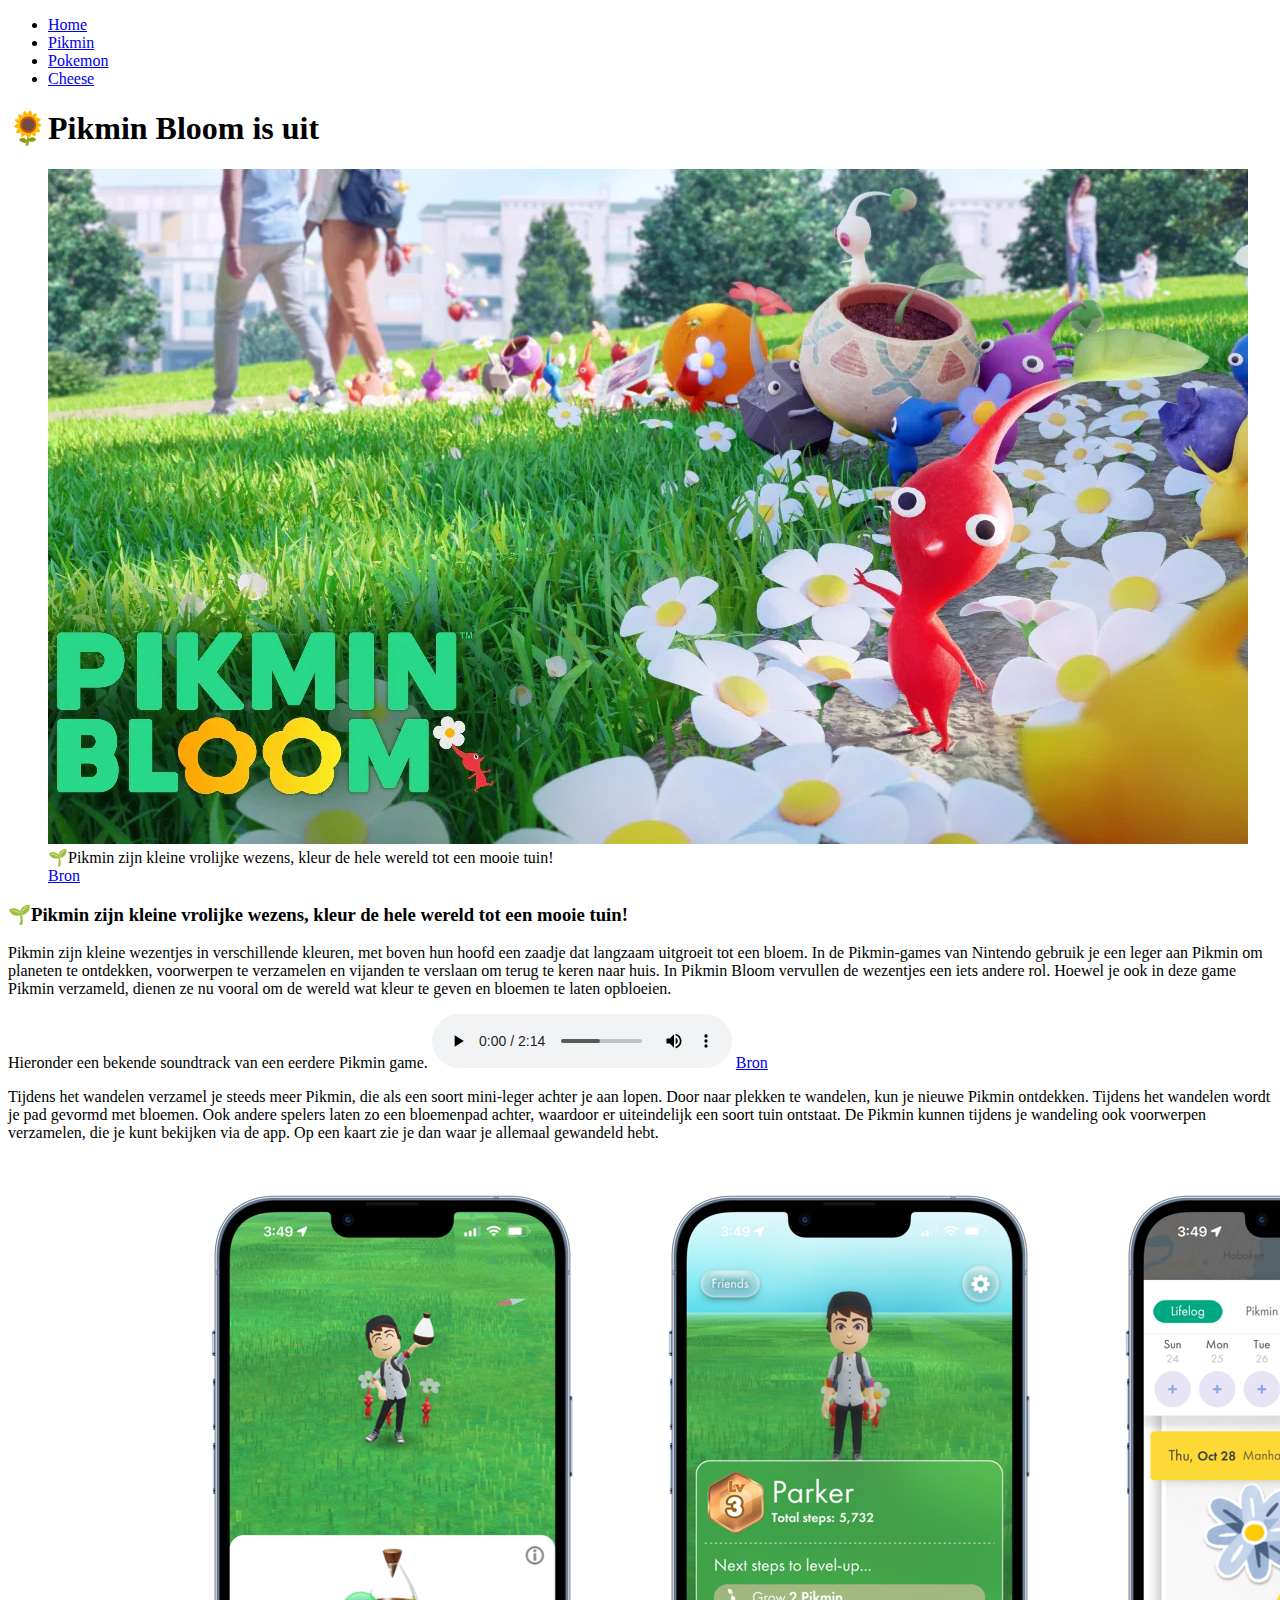
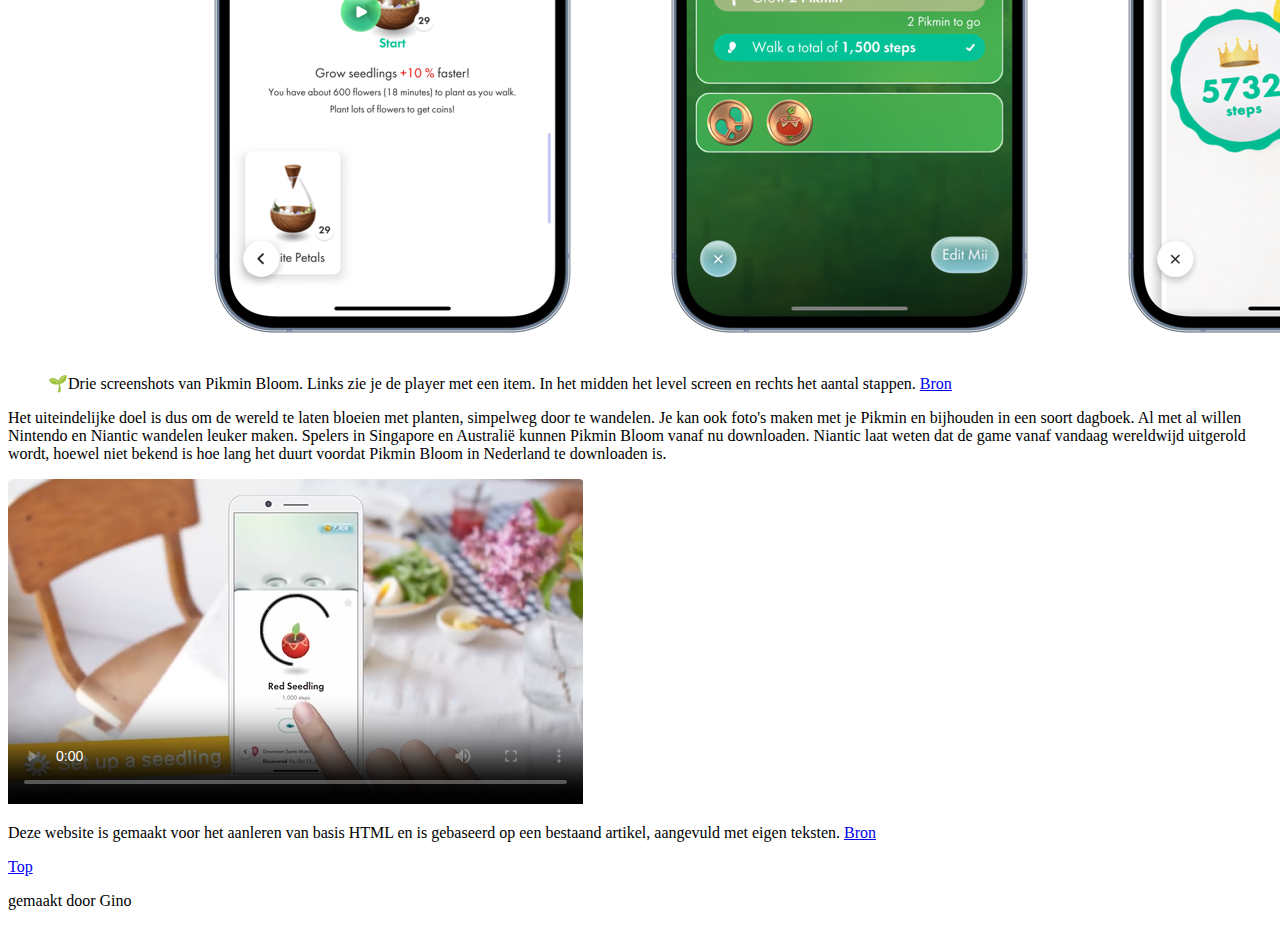
==== Blog/pikmin.html @ 93ff9525 "cheese" ====
<!DOCTYPE html>
<html lang="nl">
<head>
    <meta charset="UTF-8">
    <meta http-equiv="X-UA-Compatible" content="IE=edge">
    <meta name="viewport" content="width=device-width, initial-scale=1.0">
    <link rel="preconnect" href="https://fonts.googleapis.com">
    <link rel="preconnect" href="https://fonts.gstatic.com" crossorigin>
    <link href="https://fonts.googleapis.com/css2?family=Open+Sans&display=swap" rel="stylesheet">
    <link rel="stylesheet" href="css/stijl.css">
    <title>DEV PikminBloom</title>
</head>
<body>
    <header id="header">
        <nav>
           <ul>
            <li><a href="index.html">Home</a></li>
            <li class="active"><a href="pikmin.html">Pikmin</a></li>
            <li><a href="Violet.html">Pokemon</a></li>
            <li><a href="cheese.html">Cheese</a></li>
           </ul>
        </nav>
    </header>
    <article>
        <h1>🌻Pikmin Bloom is uit</h1>
        <figure>
            <img src= "img/pikminbloom.webp"   alt="verschillende Pikmin op beeld">
            <figcaption>🌱Pikmin zijn kleine vrolijke wezens, kleur de hele wereld tot een mooie tuin! </figcaption>
            <a href="https://i0.wp.com/marsadtv.com/wp-content/uploads/2021/11/Pikmin-Bloom-New-Game-From-Pokemon-Go-Developer-Launched-for.jpeg?fit=1200%2C675&ssl=1">Bron</a>
        </figure>
        
        <h3>🌱Pikmin zijn kleine vrolijke wezens, kleur de hele wereld tot een mooie tuin!</h3>
        <p>Pikmin zijn kleine wezentjes in verschillende kleuren, 
            met boven hun hoofd een zaadje dat langzaam uitgroeit tot een bloem.
            In de Pikmin-games van Nintendo gebruik je een leger aan Pikmin om planeten te ontdekken, 
            voorwerpen te verzamelen en vijanden te verslaan om terug te keren naar huis. 
            In Pikmin Bloom vervullen de wezentjes een iets andere rol. 
            Hoewel je ook in deze game Pikmin verzameld, 
            dienen ze nu vooral om de wereld wat kleur te geven en bloemen te laten opbloeien.</p>
        <p>
            Hieronder een bekende soundtrack van een eerdere Pikmin game.
            <audio src="audio/pikminOst.mp3" controls></audio>
            <a href="https://www.youtube.com/watch?v=eMd5GUGGH4M&list=PL177585733449249C">Bron</a>
        </p>
        <p>
            Tijdens het wandelen verzamel je steeds meer Pikmin, 
            die als een soort mini-leger achter je aan lopen.
            Door naar plekken te wandelen, kun je nieuwe Pikmin ontdekken. 
            Tijdens het wandelen wordt je pad gevormd met bloemen. 
            Ook andere spelers laten zo een bloemenpad achter, 
            waardoor er uiteindelijk een soort tuin ontstaat. 
            De Pikmin kunnen tijdens je wandeling ook voorwerpen verzamelen, 
            die je kunt bekijken via de app. 
            Op een kaart zie je dan waar je allemaal gewandeld hebt.
        </p>
        <figure>
            <img src="img/pikminbloom2.png"    alt="🌱Drie screenshots van Pikmin Bloom. met gameplay">
            <figcaption>🌱Drie screenshots van Pikmin Bloom. 
                Links zie je de player met een item. 
                In het midden het level screen en rechts het aantal stappen.
            <a href="https://www.iphonefirmware.com/wp-content/uploads/2021/10/Handson-Pikmin-Bloom-is-a-delightful-way-to-get-your-steps-in-even-if-youre-not-a-Nintendo-fan-iphonefirmware-com.png">Bron</a>
            </figcaption>
        </figure>
        <p>
            Het uiteindelijke doel is dus om de wereld te laten bloeien met planten, 
            simpelweg door te wandelen.
            Je kan ook foto's maken met je Pikmin en bijhouden in een soort dagboek. 
            Al met al willen Nintendo en Niantic wandelen leuker maken.
            Spelers in Singapore en Australië kunnen Pikmin Bloom vanaf nu downloaden.
            Niantic laat weten dat de game vanaf vandaag wereldwijd uitgerold wordt, 
            hoewel niet bekend is hoe lang het duurt voordat Pikmin Bloom in Nederland te downloaden is.
        </p> 
        <video poster="img/poster.png" src="video/PikminBloom.mp4" controls></video>
        <p>Deze website is gemaakt voor het aanleren van basis HTML en is gebaseerd op een bestaand artikel, aangevuld met eigen teksten.
            <a href="https://www.iculture.nl/nieuws/pikmin-bloom-downloaden/">Bron</a>

        </p>
        </article>
        <a class="top" href="#header">Top</a>
        <footer>
            <p>gemaakt door Gino</p>
        </footer>
</body>
</html>
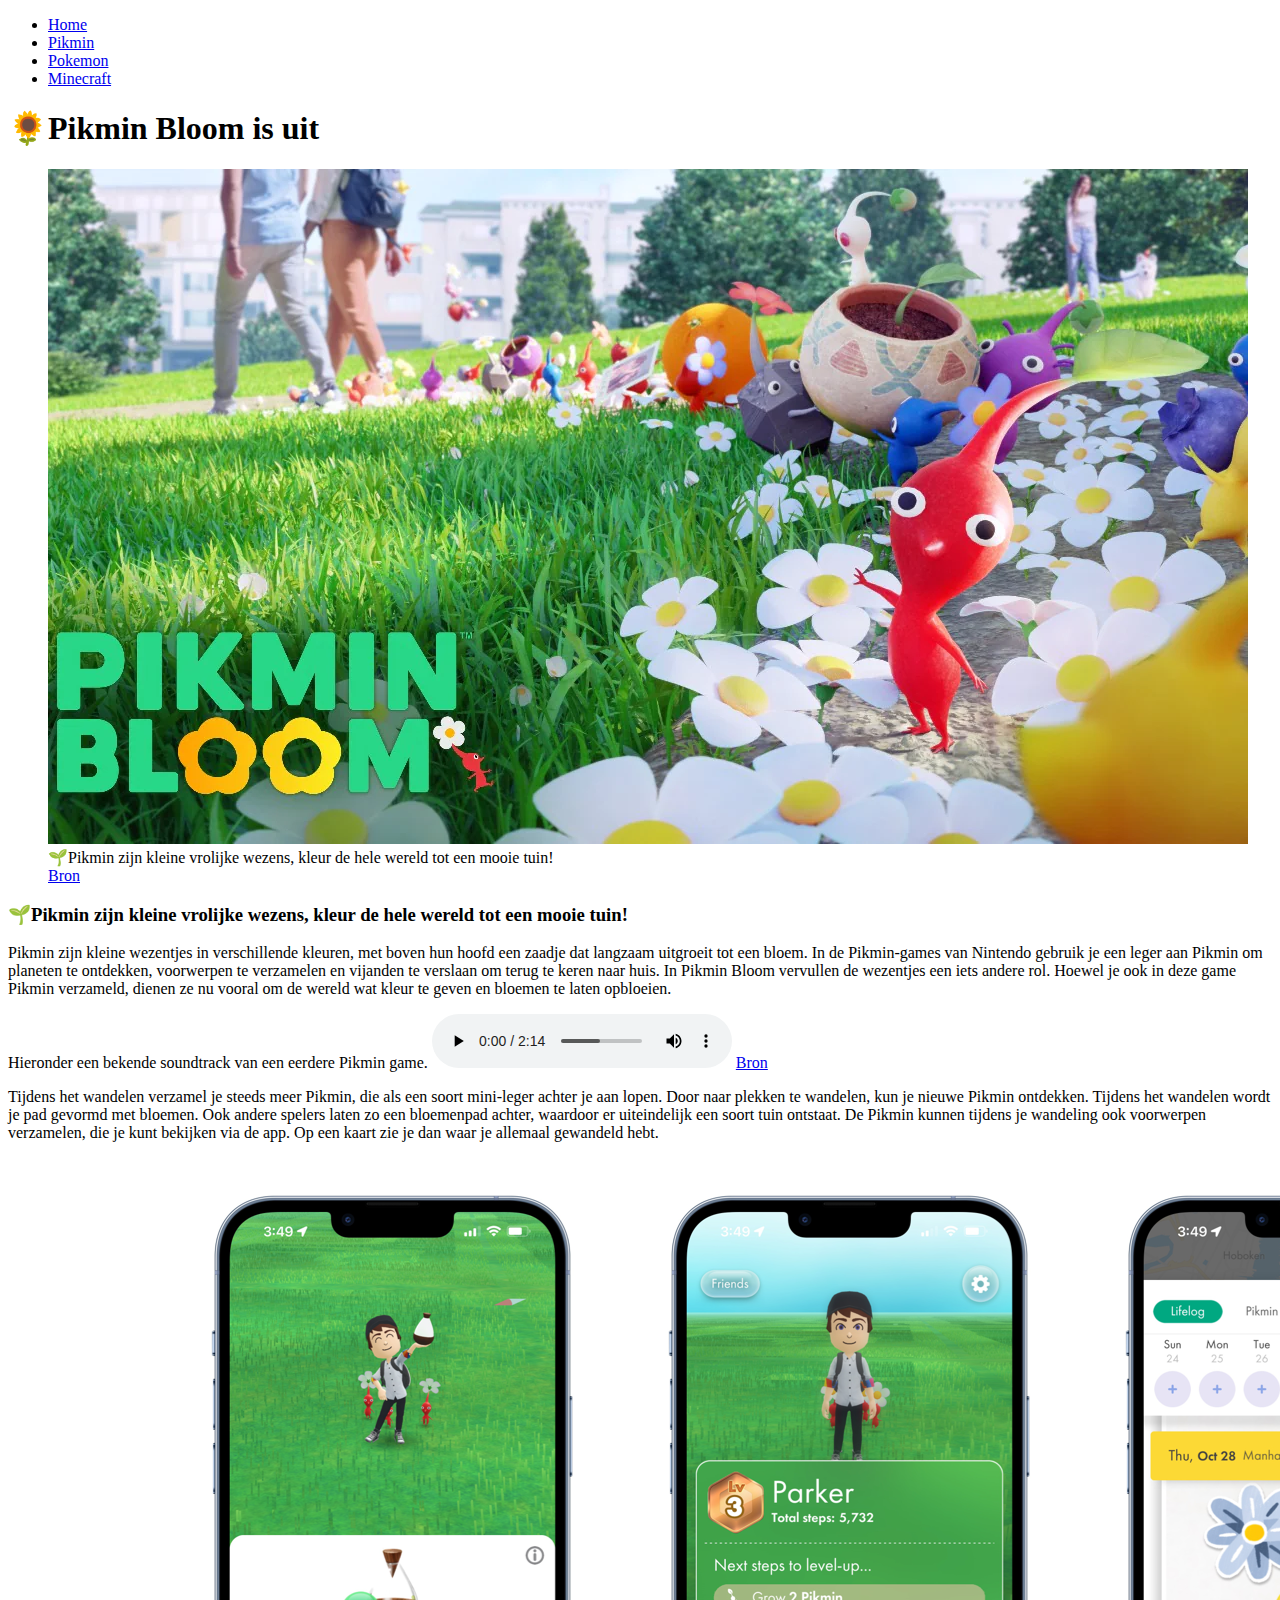
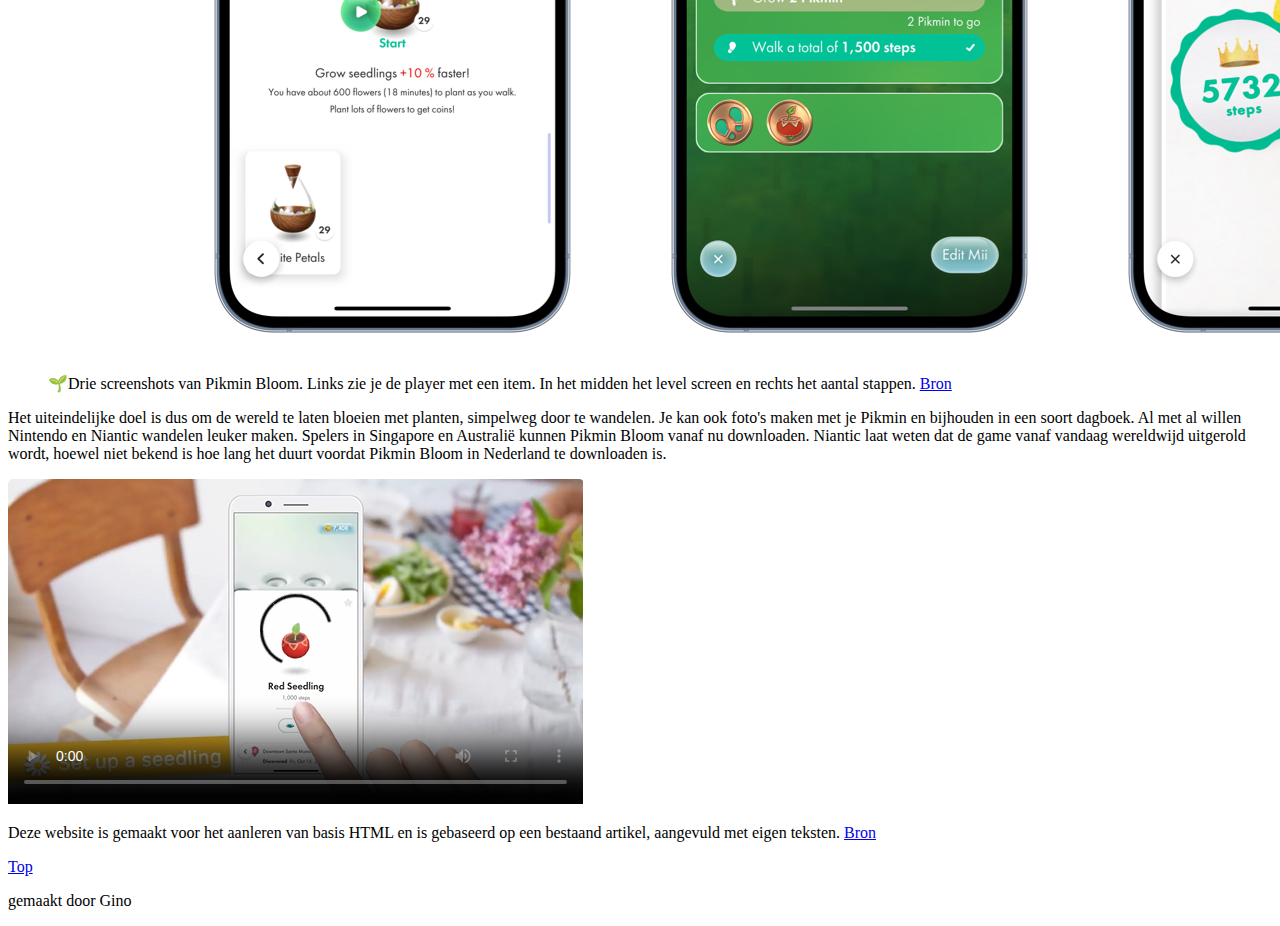
==== commit 8fd1de08: "Blog" ====
--- a/Blog/pikmin.html
+++ b/Blog/pikmin.html
@@ -1,84 +1,115 @@
 <!DOCTYPE html>
 <html lang="nl">
-<head>
-    <meta charset="UTF-8">
-    <meta http-equiv="X-UA-Compatible" content="IE=edge">
-    <meta name="viewport" content="width=device-width, initial-scale=1.0">
-    <link rel="preconnect" href="https://fonts.googleapis.com">
-    <link rel="preconnect" href="https://fonts.gstatic.com" crossorigin>
-    <link href="https://fonts.googleapis.com/css2?family=Open+Sans&display=swap" rel="stylesheet">
-    <link rel="stylesheet" href="css/stijl.css">
+  <head>
+    <meta charset="UTF-8" />
+    <meta http-equiv="X-UA-Compatible" content="IE=edge" />
+    <meta name="viewport" content="width=device-width, initial-scale=1.0" />
+    <link rel="preconnect" href="https://fonts.googleapis.com" />
+    <link rel="preconnect" href="https://fonts.gstatic.com" crossorigin />
+    <link
+      href="https://fonts.googleapis.com/css2?family=Open+Sans&display=swap"
+      rel="stylesheet"
+    />
+    <link rel="stylesheet" href="css/stijl.css" />
     <title>DEV PikminBloom</title>
-</head>
-<body>
+  </head>
+  <body>
     <header id="header">
-        <nav>
-           <ul>
-            <li><a href="index.html">Home</a></li>
-            <li class="active"><a href="pikmin.html">Pikmin</a></li>
-            <li><a href="Violet.html">Pokemon</a></li>
-            <li><a href="cheese.html">Cheese</a></li>
-           </ul>
-        </nav>
+      <nav>
+        <ul>
+          <li><a href="index.html">Home</a></li>
+          <li class="active"><a href="pikmin.html">Pikmin</a></li>
+          <li><a href="Violet.html">Pokemon</a></li>
+          <li><a href="Minecraft.html">Minecraft</a></li>
+        </ul>
+      </nav>
     </header>
-    <article>
+    <main>
+      <article>
         <h1>🌻Pikmin Bloom is uit</h1>
         <figure>
-            <img src= "img/pikminbloom.webp"   alt="verschillende Pikmin op beeld">
-            <figcaption>🌱Pikmin zijn kleine vrolijke wezens, kleur de hele wereld tot een mooie tuin! </figcaption>
-            <a href="https://i0.wp.com/marsadtv.com/wp-content/uploads/2021/11/Pikmin-Bloom-New-Game-From-Pokemon-Go-Developer-Launched-for.jpeg?fit=1200%2C675&ssl=1">Bron</a>
+          <img src="img/pikminbloom.webp" alt="verschillende Pikmin op beeld" />
+          <figcaption>
+            🌱Pikmin zijn kleine vrolijke wezens, kleur de hele wereld tot een
+            mooie tuin!
+          </figcaption>
+          <a
+            href="https://i0.wp.com/marsadtv.com/wp-content/uploads/2021/11/Pikmin-Bloom-New-Game-From-Pokemon-Go-Developer-Launched-for.jpeg?fit=1200%2C675&ssl=1"
+            >Bron</a
+          >
         </figure>
-        
-        <h3>🌱Pikmin zijn kleine vrolijke wezens, kleur de hele wereld tot een mooie tuin!</h3>
-        <p>Pikmin zijn kleine wezentjes in verschillende kleuren, 
-            met boven hun hoofd een zaadje dat langzaam uitgroeit tot een bloem.
-            In de Pikmin-games van Nintendo gebruik je een leger aan Pikmin om planeten te ontdekken, 
-            voorwerpen te verzamelen en vijanden te verslaan om terug te keren naar huis. 
-            In Pikmin Bloom vervullen de wezentjes een iets andere rol. 
-            Hoewel je ook in deze game Pikmin verzameld, 
-            dienen ze nu vooral om de wereld wat kleur te geven en bloemen te laten opbloeien.</p>
+
+        <h3>
+          🌱Pikmin zijn kleine vrolijke wezens, kleur de hele wereld tot een
+          mooie tuin!
+        </h3>
         <p>
-            Hieronder een bekende soundtrack van een eerdere Pikmin game.
-            <audio src="audio/pikminOst.mp3" controls></audio>
-            <a href="https://www.youtube.com/watch?v=eMd5GUGGH4M&list=PL177585733449249C">Bron</a>
+          Pikmin zijn kleine wezentjes in verschillende kleuren, met boven hun
+          hoofd een zaadje dat langzaam uitgroeit tot een bloem. In de
+          Pikmin-games van Nintendo gebruik je een leger aan Pikmin om planeten
+          te ontdekken, voorwerpen te verzamelen en vijanden te verslaan om
+          terug te keren naar huis. In Pikmin Bloom vervullen de wezentjes een
+          iets andere rol. Hoewel je ook in deze game Pikmin verzameld, dienen
+          ze nu vooral om de wereld wat kleur te geven en bloemen te laten
+          opbloeien.
         </p>
         <p>
-            Tijdens het wandelen verzamel je steeds meer Pikmin, 
-            die als een soort mini-leger achter je aan lopen.
-            Door naar plekken te wandelen, kun je nieuwe Pikmin ontdekken. 
-            Tijdens het wandelen wordt je pad gevormd met bloemen. 
-            Ook andere spelers laten zo een bloemenpad achter, 
-            waardoor er uiteindelijk een soort tuin ontstaat. 
-            De Pikmin kunnen tijdens je wandeling ook voorwerpen verzamelen, 
-            die je kunt bekijken via de app. 
-            Op een kaart zie je dan waar je allemaal gewandeld hebt.
+          Hieronder een bekende soundtrack van een eerdere Pikmin game.
+          <audio src="audio/pikminOst.mp3" controls></audio>
+          <a
+            href="https://www.youtube.com/watch?v=eMd5GUGGH4M&list=PL177585733449249C"
+            >Bron</a
+          >
+        </p>
+        <p>
+          Tijdens het wandelen verzamel je steeds meer Pikmin, die als een soort
+          mini-leger achter je aan lopen. Door naar plekken te wandelen, kun je
+          nieuwe Pikmin ontdekken. Tijdens het wandelen wordt je pad gevormd met
+          bloemen. Ook andere spelers laten zo een bloemenpad achter, waardoor
+          er uiteindelijk een soort tuin ontstaat. De Pikmin kunnen tijdens je
+          wandeling ook voorwerpen verzamelen, die je kunt bekijken via de app.
+          Op een kaart zie je dan waar je allemaal gewandeld hebt.
         </p>
         <figure>
-            <img src="img/pikminbloom2.png"    alt="🌱Drie screenshots van Pikmin Bloom. met gameplay">
-            <figcaption>🌱Drie screenshots van Pikmin Bloom. 
-                Links zie je de player met een item. 
-                In het midden het level screen en rechts het aantal stappen.
-            <a href="https://www.iphonefirmware.com/wp-content/uploads/2021/10/Handson-Pikmin-Bloom-is-a-delightful-way-to-get-your-steps-in-even-if-youre-not-a-Nintendo-fan-iphonefirmware-com.png">Bron</a>
-            </figcaption>
+          <img
+            src="img/pikminbloom2.png"
+            alt="🌱Drie screenshots van Pikmin Bloom. met gameplay"
+          />
+          <figcaption>
+            🌱Drie screenshots van Pikmin Bloom. Links zie je de player met een
+            item. In het midden het level screen en rechts het aantal stappen.
+            <a
+              href="https://www.iphonefirmware.com/wp-content/uploads/2021/10/Handson-Pikmin-Bloom-is-a-delightful-way-to-get-your-steps-in-even-if-youre-not-a-Nintendo-fan-iphonefirmware-com.png"
+              >Bron</a
+            >
+          </figcaption>
         </figure>
         <p>
-            Het uiteindelijke doel is dus om de wereld te laten bloeien met planten, 
-            simpelweg door te wandelen.
-            Je kan ook foto's maken met je Pikmin en bijhouden in een soort dagboek. 
-            Al met al willen Nintendo en Niantic wandelen leuker maken.
-            Spelers in Singapore en Australië kunnen Pikmin Bloom vanaf nu downloaden.
-            Niantic laat weten dat de game vanaf vandaag wereldwijd uitgerold wordt, 
-            hoewel niet bekend is hoe lang het duurt voordat Pikmin Bloom in Nederland te downloaden is.
-        </p> 
-        <video poster="img/poster.png" src="video/PikminBloom.mp4" controls></video>
-        <p>Deze website is gemaakt voor het aanleren van basis HTML en is gebaseerd op een bestaand artikel, aangevuld met eigen teksten.
-            <a href="https://www.iculture.nl/nieuws/pikmin-bloom-downloaden/">Bron</a>
-
+          Het uiteindelijke doel is dus om de wereld te laten bloeien met
+          planten, simpelweg door te wandelen. Je kan ook foto's maken met je
+          Pikmin en bijhouden in een soort dagboek. Al met al willen Nintendo en
+          Niantic wandelen leuker maken. Spelers in Singapore en Australië
+          kunnen Pikmin Bloom vanaf nu downloaden. Niantic laat weten dat de
+          game vanaf vandaag wereldwijd uitgerold wordt, hoewel niet bekend is
+          hoe lang het duurt voordat Pikmin Bloom in Nederland te downloaden is.
         </p>
-        </article>
-        <a class="top" href="#header">Top</a>
-        <footer>
-            <p>gemaakt door Gino</p>
-        </footer>
-</body>
+        <video
+          poster="img/poster.png"
+          src="video/PikminBloom.mp4"
+          controls
+        ></video>
+        <p>
+          Deze website is gemaakt voor het aanleren van basis HTML en is
+          gebaseerd op een bestaand artikel, aangevuld met eigen teksten.
+          <a href="https://www.iculture.nl/nieuws/pikmin-bloom-downloaden/"
+            >Bron</a
+          >
+        </p>
+      </article>
+    </main>
+    <a class="top" href="#header">Top</a>
+    <footer>
+      <p>gemaakt door Gino</p>
+    </footer>
+  </body>
 </html>
